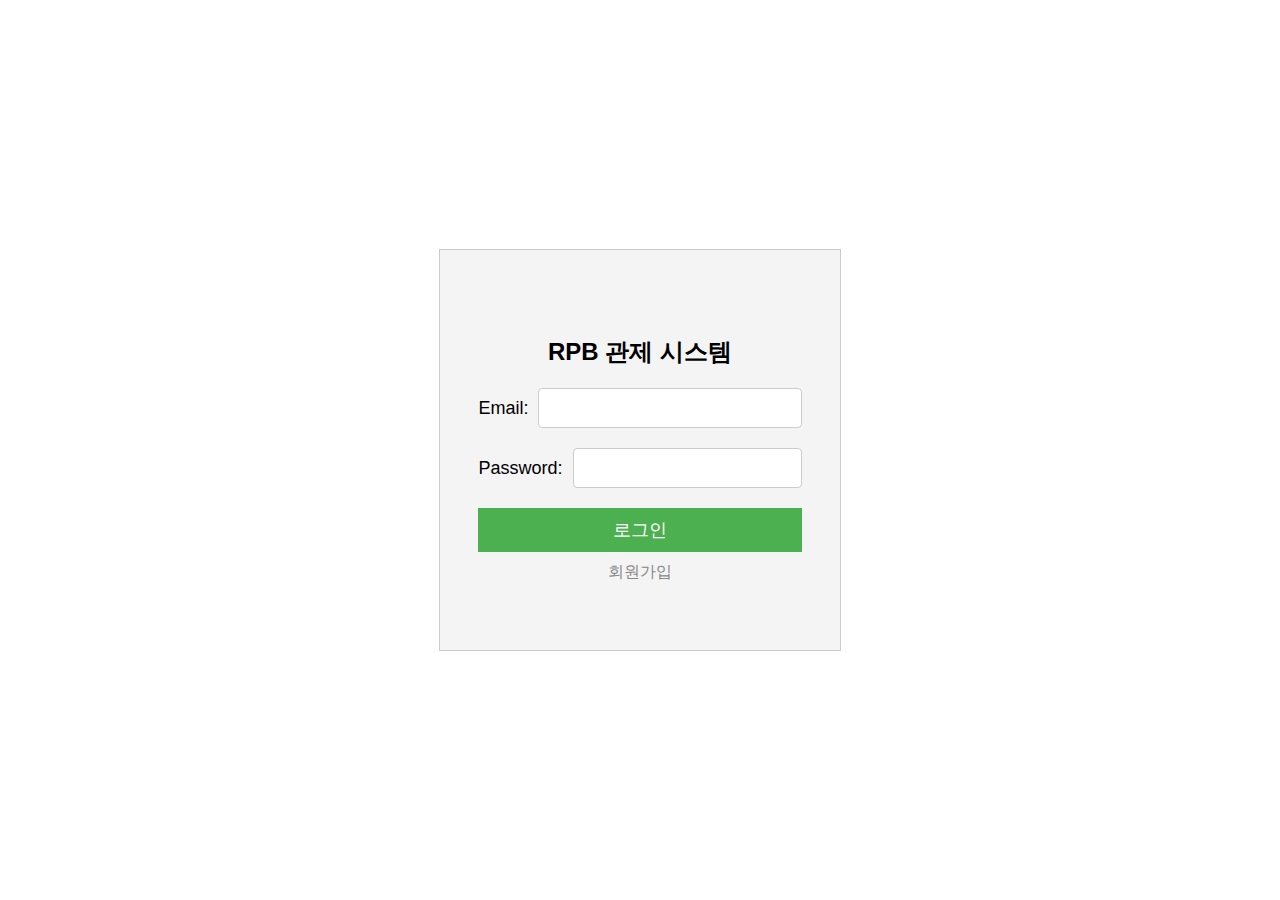
==== index.html @ ec138b49 "rpm_web" ====
<!DOCTYPE html>
<html>
<head>
  <meta charset="UTF-8">
  <title>로그인</title>
  <style>
    /* 스타일링을 위한 CSS 코드 */
    body {
      font-family: Arial, sans-serif;
      height: 100vh;
      display: flex;
      justify-content: center;
      align-items: center;
      margin: 0;
    }
    .container {
      display: flex;
      flex-direction: column;
      align-items: center;
      justify-content: center;
      width: 400px;
      height: 400px;
      border: 1px solid #ccc;
      background-color: #f4f4f4;
    }
    h2 {
      text-align: center;
      font-size: 24px;
      margin-bottom: 20px;
    }
    .form-group {
      margin-bottom: 20px;
      text-align: center;
    }
    .input-row {
      display: flex;
      align-items: center;
    }
    .input-label {
      font-size: 18px;
      margin-right: 10px;
    }
    input[type="text"],
    input[type="password"] {
      flex: 1;
      padding: 10px;
      font-size: 16px;
      border: 1px solid #ccc;
      border-radius: 4px;
    }
    input[type="submit"] {
      width: 100%;
      padding: 10px;
      background-color: #4CAF50;
      color: white;
      border: none;
      cursor: pointer;
      font-size: 18px;
    }
    .register-link {
      text-align: center;
      margin-top: 10px;
      font-size: 16px;
      color: #888;
    }
    .register-link a {
      text-decoration: none;
      color: #888;
    }
  </style>
</head>
<body>
  <div class="container">
    <h2>RPB 관제 시스템</h2>
    <form action="/login/login.php" method="post">
      <div class="form-group">
        <div class="input-row">
          <label for="email" class="input-label">Email:</label>
          <input type="text" id="email" name="email" required>
        </div>
      </div>
      <div class="form-group">
        <div class="input-row">
          <label for="password" class="input-label">Password:</label>
          <input type="password" id="password" name="password" required>
        </div>
      </div>
      <input type="submit" value="로그인">
      <div class="register-link">
        <a href="/login/join_page.html">회원가입</a> <!-- | <a href="forgot.html">아이디/비밀번호 찾기</a> -->
      </div>
    </form>
  </div>
</body>
</html>
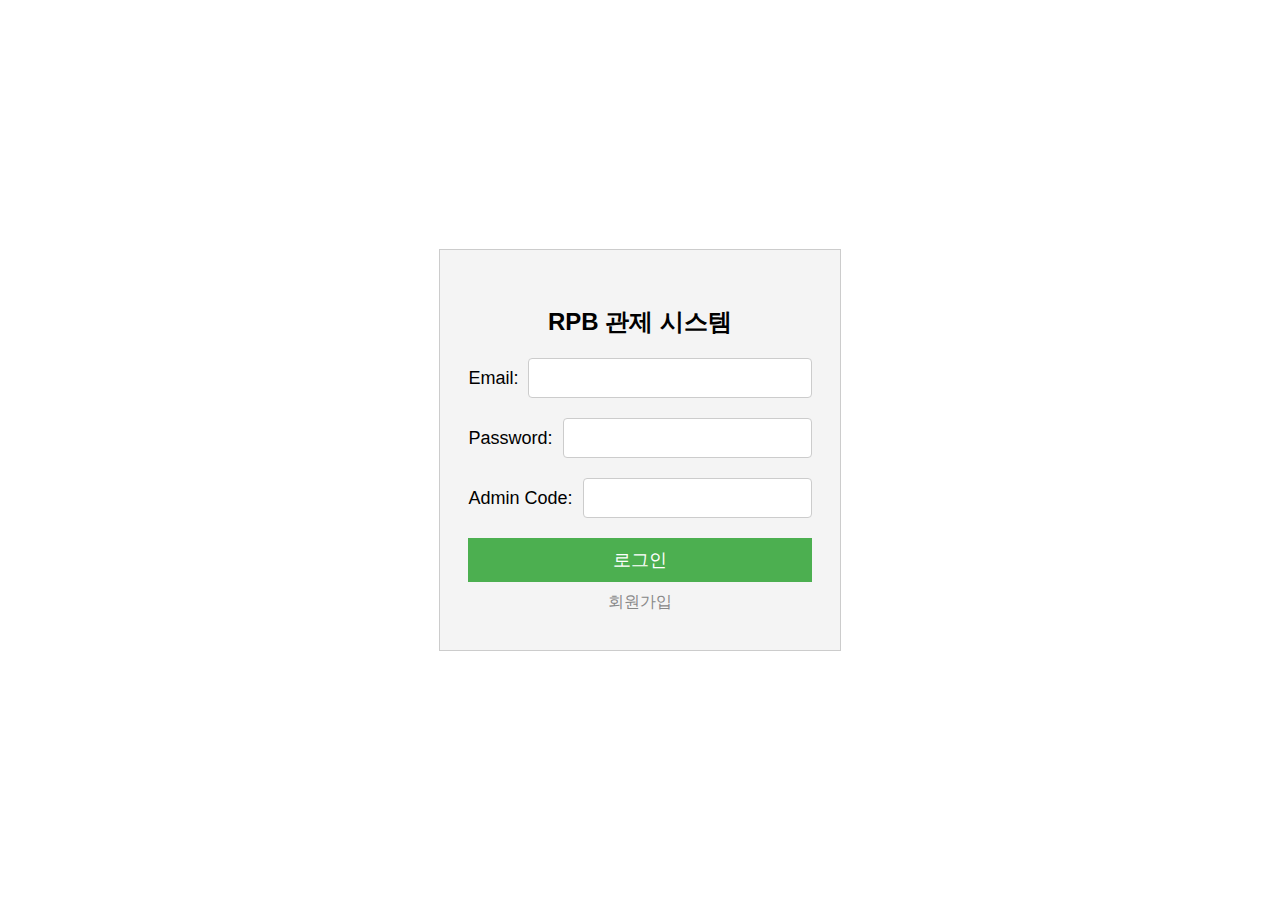
==== commit ebf8c572: "rpm_web" ====
--- a/index.html
+++ b/index.html
@@ -1,3 +1,6 @@
+<?php
+include "auth.php";?>
+
 <!DOCTYPE html>
 <html>
 <head>
@@ -85,6 +88,14 @@
           <input type="password" id="password" name="password" required>
         </div>
       </div>
+      <!-- 관리자 코드 입력란 -->
+      <div class="form-group">
+        <div class="input-row">
+          <label for="admin_code" class="input-label">Admin Code:</label>
+          <input type="text" id="admin_code" name="admin_code">
+        </div>
+      </div>
+
       <input type="submit" value="로그인">
       <div class="register-link">
         <a href="/login/join_page.html">회원가입</a> <!-- | <a href="forgot.html">아이디/비밀번호 찾기</a> -->
@@ -92,4 +103,4 @@
     </form>
   </div>
 </body>
-</html>+</html>
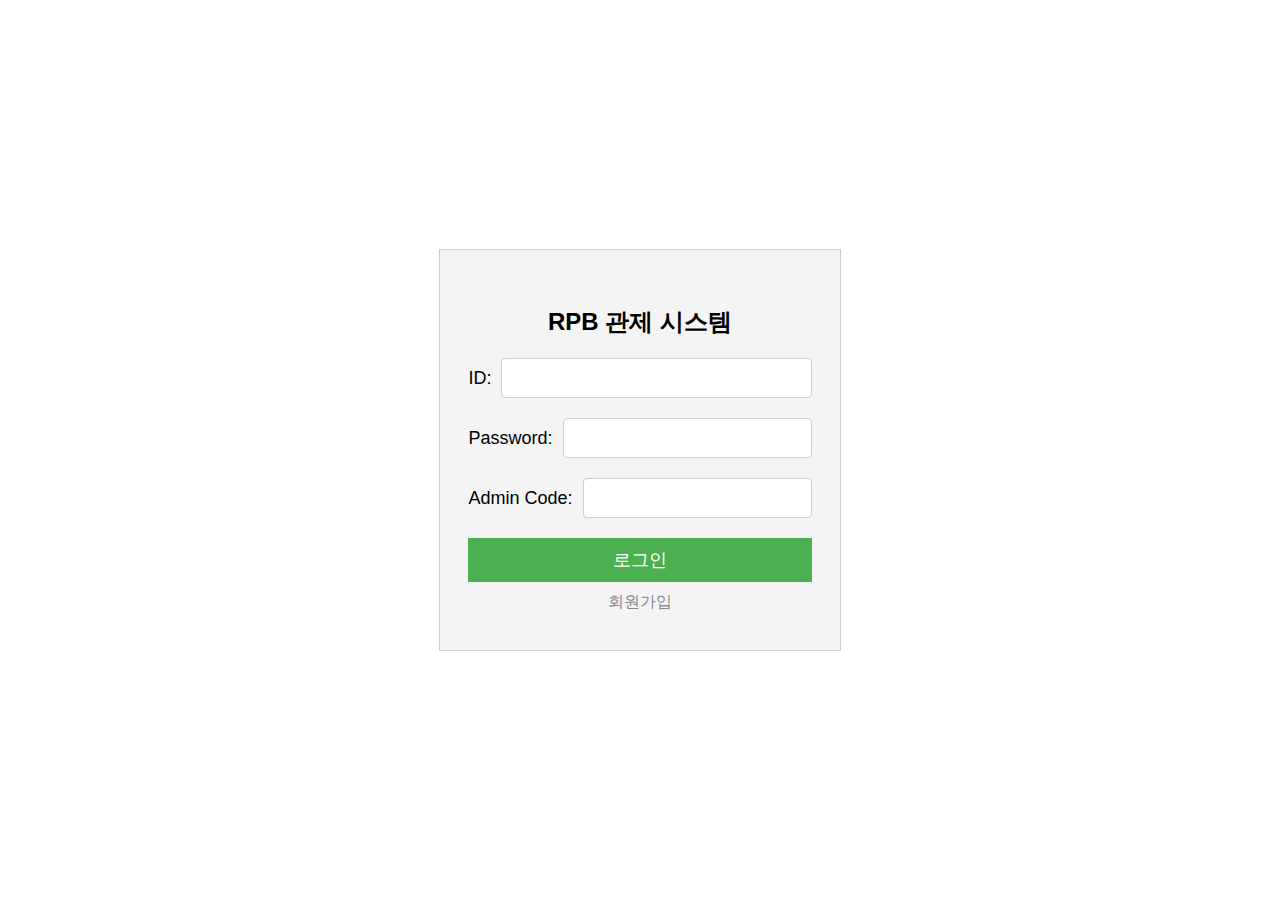
==== commit 0b86a1fc: "ec2" ====
--- a/index.html
+++ b/index.html
@@ -78,14 +78,14 @@
     <form action="/login/login.php" method="post">
       <div class="form-group">
         <div class="input-row">
-          <label for="email" class="input-label">Email:</label>
-          <input type="text" id="email" name="email" required>
+          <label for="manager_id" class="input-label">ID:</label>
+          <input type="text" id="manager_id" name="manager_id" required>
         </div>
       </div>
       <div class="form-group">
         <div class="input-row">
-          <label for="password" class="input-label">Password:</label>
-          <input type="password" id="password" name="password" required>
+          <label for="manager_pw" class="input-label">Password:</label>
+          <input type="password" id="manager_pw" name="manager_pw" required>
         </div>
       </div>
       <!-- 관리자 코드 입력란 -->
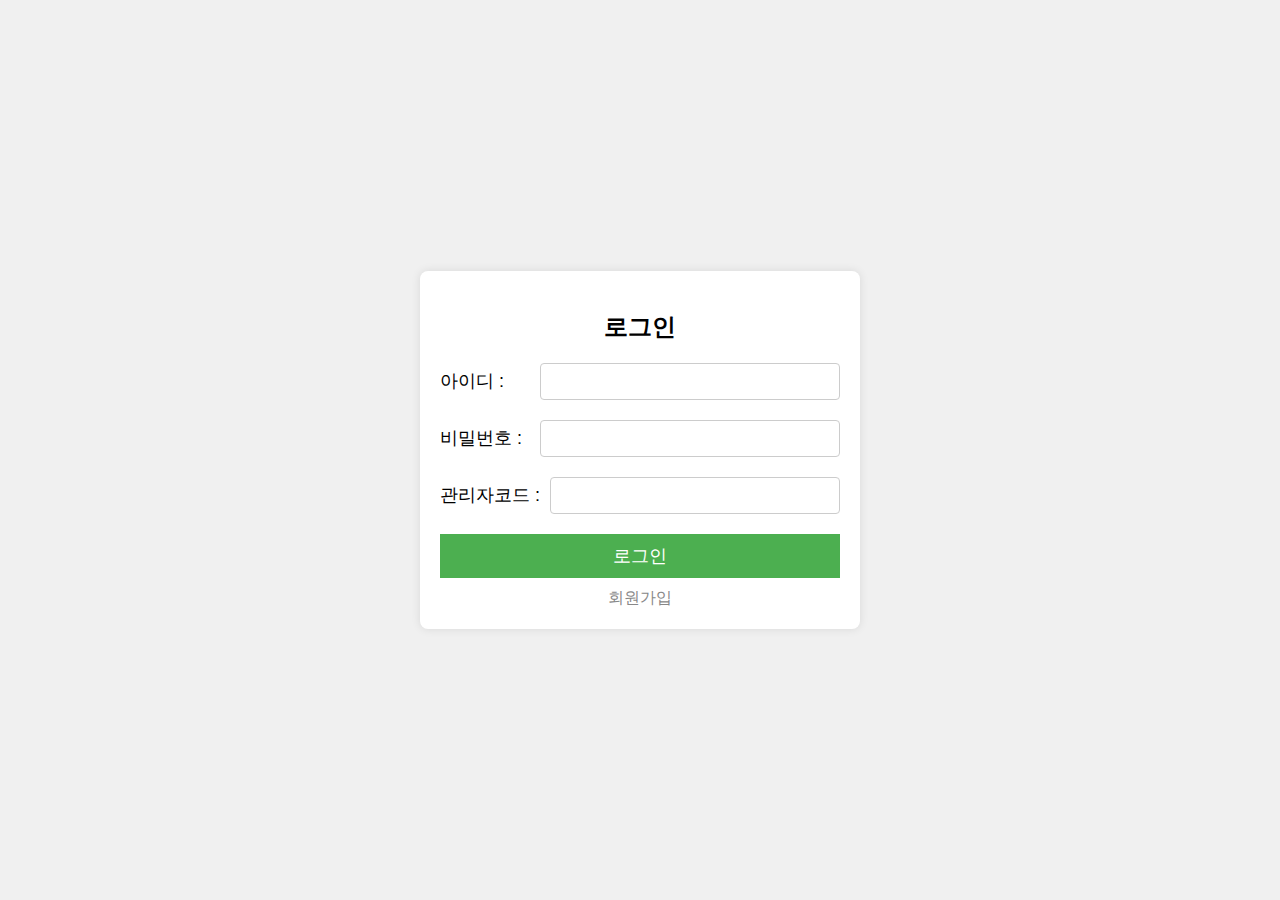
==== commit 12ad6e89: "0617" ====
--- a/index.html
+++ b/index.html
@@ -1,98 +1,32 @@
-<?php
-include "auth.php";?>
-
 <!DOCTYPE html>
-<html>
+<html lang="ko"> <!-- lang 속성 추가 -->
 <head>
   <meta charset="UTF-8">
-  <title>로그인</title>
-  <style>
-    /* 스타일링을 위한 CSS 코드 */
-    body {
-      font-family: Arial, sans-serif;
-      height: 100vh;
-      display: flex;
-      justify-content: center;
-      align-items: center;
-      margin: 0;
-    }
-    .container {
-      display: flex;
-      flex-direction: column;
-      align-items: center;
-      justify-content: center;
-      width: 400px;
-      height: 400px;
-      border: 1px solid #ccc;
-      background-color: #f4f4f4;
-    }
-    h2 {
-      text-align: center;
-      font-size: 24px;
-      margin-bottom: 20px;
-    }
-    .form-group {
-      margin-bottom: 20px;
-      text-align: center;
-    }
-    .input-row {
-      display: flex;
-      align-items: center;
-    }
-    .input-label {
-      font-size: 18px;
-      margin-right: 10px;
-    }
-    input[type="text"],
-    input[type="password"] {
-      flex: 1;
-      padding: 10px;
-      font-size: 16px;
-      border: 1px solid #ccc;
-      border-radius: 4px;
-    }
-    input[type="submit"] {
-      width: 100%;
-      padding: 10px;
-      background-color: #4CAF50;
-      color: white;
-      border: none;
-      cursor: pointer;
-      font-size: 18px;
-    }
-    .register-link {
-      text-align: center;
-      margin-top: 10px;
-      font-size: 16px;
-      color: #888;
-    }
-    .register-link a {
-      text-decoration: none;
-      color: #888;
-    }
-  </style>
+  <meta name="viewport" content="width=device-width, initial-scale=1.0"> <!-- viewport 설정 추가 -->
+  <title>RPM 로봇 관제 시스템</title>
+  <link rel="stylesheet" href="styles_common.css">
 </head>
 <body>
   <div class="container">
-    <h2>RPB 관제 시스템</h2>
+    <h2>로그인</h2>
     <form action="/login/login.php" method="post">
       <div class="form-group">
         <div class="input-row">
-          <label for="manager_id" class="input-label">ID:</label>
+          <label for="manager_id" class="input-label">아이디 :</label>
           <input type="text" id="manager_id" name="manager_id" required>
         </div>
       </div>
       <div class="form-group">
         <div class="input-row">
-          <label for="manager_pw" class="input-label">Password:</label>
+          <label for="manager_pw" class="input-label">비밀번호 :</label>
           <input type="password" id="manager_pw" name="manager_pw" required>
         </div>
       </div>
       <!-- 관리자 코드 입력란 -->
       <div class="form-group">
         <div class="input-row">
-          <label for="admin_code" class="input-label">Admin Code:</label>
-          <input type="text" id="admin_code" name="admin_code">
+          <label for="admin_code" class="input-label">관리자코드 :</label>
+          <input type="password" id="admin_code" name="admin_code">
         </div>
       </div>
 
--- a/styles_common.css
+++ b/styles_common.css
@@ -0,0 +1,95 @@
+body {
+  font-family: Arial, sans-serif;
+  text-align: center;
+  height: 100vh;
+  width: 100%;
+  display: flex;
+  justify-content: center;
+  align-items: center;
+  margin: 0;
+  padding: 0;
+  background-color: #f0f0f0;
+}
+.container {
+  position: relative;
+  width: 90%;
+  max-width: 400px;
+  margin: 20px auto;
+  padding: 20px;
+  background-color: #ffffff;
+  border-radius: 8px;
+  box-shadow: 0 0 10px rgba(0, 0, 0, 0.1);
+  text-align: left;
+}
+h2 {
+  text-align: center;
+  font-size: 24px;
+  margin-bottom: 20px;
+}
+.form-group {
+  margin-bottom: 20px;
+  text-align: left;
+}
+.input-row {
+  display: flex;
+  align-items: center;
+  justify-content: left;
+  margin-bottom: 20px;
+  max-width: 100%;
+}
+.input-label {
+  font-size: 18px;
+  margin-right: 10px;
+  flex-basis: 90px;
+  white-space: nowrap;
+}
+input[type="text"],
+input[type="password"] {
+  flex: 1;
+  padding: 10px;
+  font-size: 13px;
+  border: 1px solid #ccc;
+  border-radius: 4px;
+  box-sizing: border-box;
+}
+input[type="text"]:focus,
+input[type="password"]:focus {
+  background-color: white;
+}
+.custom-button {
+  padding: 10px 7px;
+  font-size: 11px;
+  background-color: #4CAF50;
+  color: white;
+  border: none;
+  border-radius: 4px;
+  cursor: pointer;
+  white-space: nowrap;
+  margin-left: 0px;
+  white-space: nowrap; /* �ؽ�Ʈ�� ������� ������ �ʰ� �� �ٿ� ǥ�� */
+}
+input[type="submit"] {
+  width: 100%;
+  padding: 10px;
+  background-color: #4CAF50;
+  color: white;
+  border: none;
+  cursor: pointer;
+  font-size: 18px;
+}
+.error-message {
+  margin-top: 10px;
+  font-size: 14px;
+  text-align: center;
+  color: red;
+}
+.register-link {
+  text-align: center;
+  margin-top: 10px;
+  font-size: 16px;
+  color: #888;
+}
+.register-link a {
+  text-decoration: none;
+  color: #888;
+}